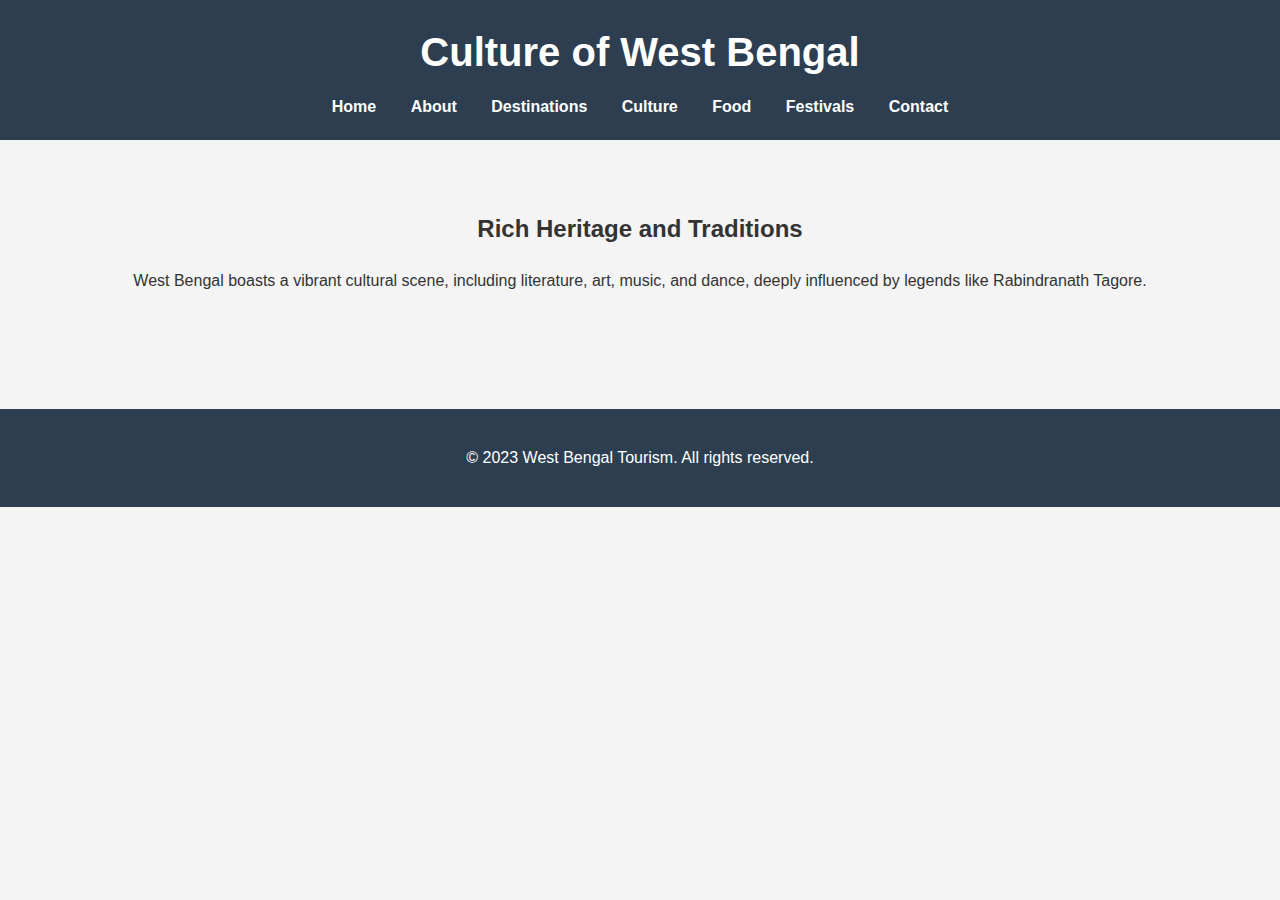
==== culture.html @ ca02631e "initial" ====
<!DOCTYPE html>
<html lang="en">
<head>
  <meta charset="UTF-8">
  <meta name="viewport" content="width=device-width, initial-scale=1.0">
  <title>Culture of West Bengal</title>
  <link rel="stylesheet" href="styles.css">
</head>
<body>
  <header>
    <div class="container">
      <h1>Culture of West Bengal</h1>
      <nav>
        <ul>
          <li><a href="index.html">Home</a></li>
          <li><a href="about.html">About</a></li>
          <li><a href="destinations.html">Destinations</a></li>
          <li><a href="culture.html">Culture</a></li>
          <li><a href="food.html">Food</a></li>
          <li><a href="festivals.html">Festivals</a></li>
          <li><a href="contact.html">Contact</a></li>
        </ul>
      </nav>
    </div>
  </header>

  <section class="content">
    <div class="container">
      <h2>Rich Heritage and Traditions</h2>
      <p>West Bengal boasts a vibrant cultural scene, including literature, art, music, and dance, deeply influenced by legends like Rabindranath Tagore.</p>
    </div>
  </section>

  <footer>
    <div class="container">
      <p>&copy; 2023 West Bengal Tourism. All rights reserved.</p>
    </div>
  </footer>
</body>
</html>
---- styles.css ----
/* General Styles */
body {
  font-family: 'Arial', sans-serif;
  margin: 0;
  padding: 0;
  line-height: 1.6;
  color: #333;
  background-color: #f4f4f4;
}

.container {
  width: 90%;
  max-width: 1200px;
  margin: 0 auto;
}

/* Header */
header {
  background: #2c3e50;
  color: #fff;
  padding: 20px 0;
  text-align: center;
}

header h1 {
  margin: 0;
  font-size: 2.5rem;
}

header h2 {
  color:#f39c12;
}

nav ul {
  list-style: none;
  padding: 0;
  margin: 10px 0 0;
}

nav ul li {
  display: inline;
  margin: 0 15px;
}

nav ul li a {
  color: #fff;
  text-decoration: none;
  font-weight: bold;
}

nav ul li a:hover {
  color: #f39c12;
}

/* Hero Section */
.hero {
  background: url('images/hero-bg.jpg') no-repeat center center/cover;
  color: #fff;
  padding: 100px 0;
  text-align: center;
}

.hero h2 {
  font-size: 2.5rem;
  margin-bottom: 20px;
}

.hero p {
  font-size: 1.2rem;
  margin-bottom: 30px;
}

.hero .btn {
  background: #f39c12;
  color: #fff;
  padding: 10px 20px;
  text-decoration: none;
  border-radius: 5px;
}

.hero .btn:hover {
  background: #e67e22;
}

/* Content Section */
.content {
  padding: 50px 0;
  text-align: center;
}

.destination-grid {
  display: flex;
  justify-content: space-around;
  flex-wrap: wrap;
}

.destination {
  background: #fff;
  padding: 20px;
  margin: 10px;
  border-radius: 5px;
  box-shadow: 0 0 10px rgba(0, 0, 0, 0.1);
  width: 30%;
}

/* Footer */
footer {
  background: #2c3e50;
  color: #fff;
  text-align: center;
  padding: 20px 0;
  margin-top: 50px;
}
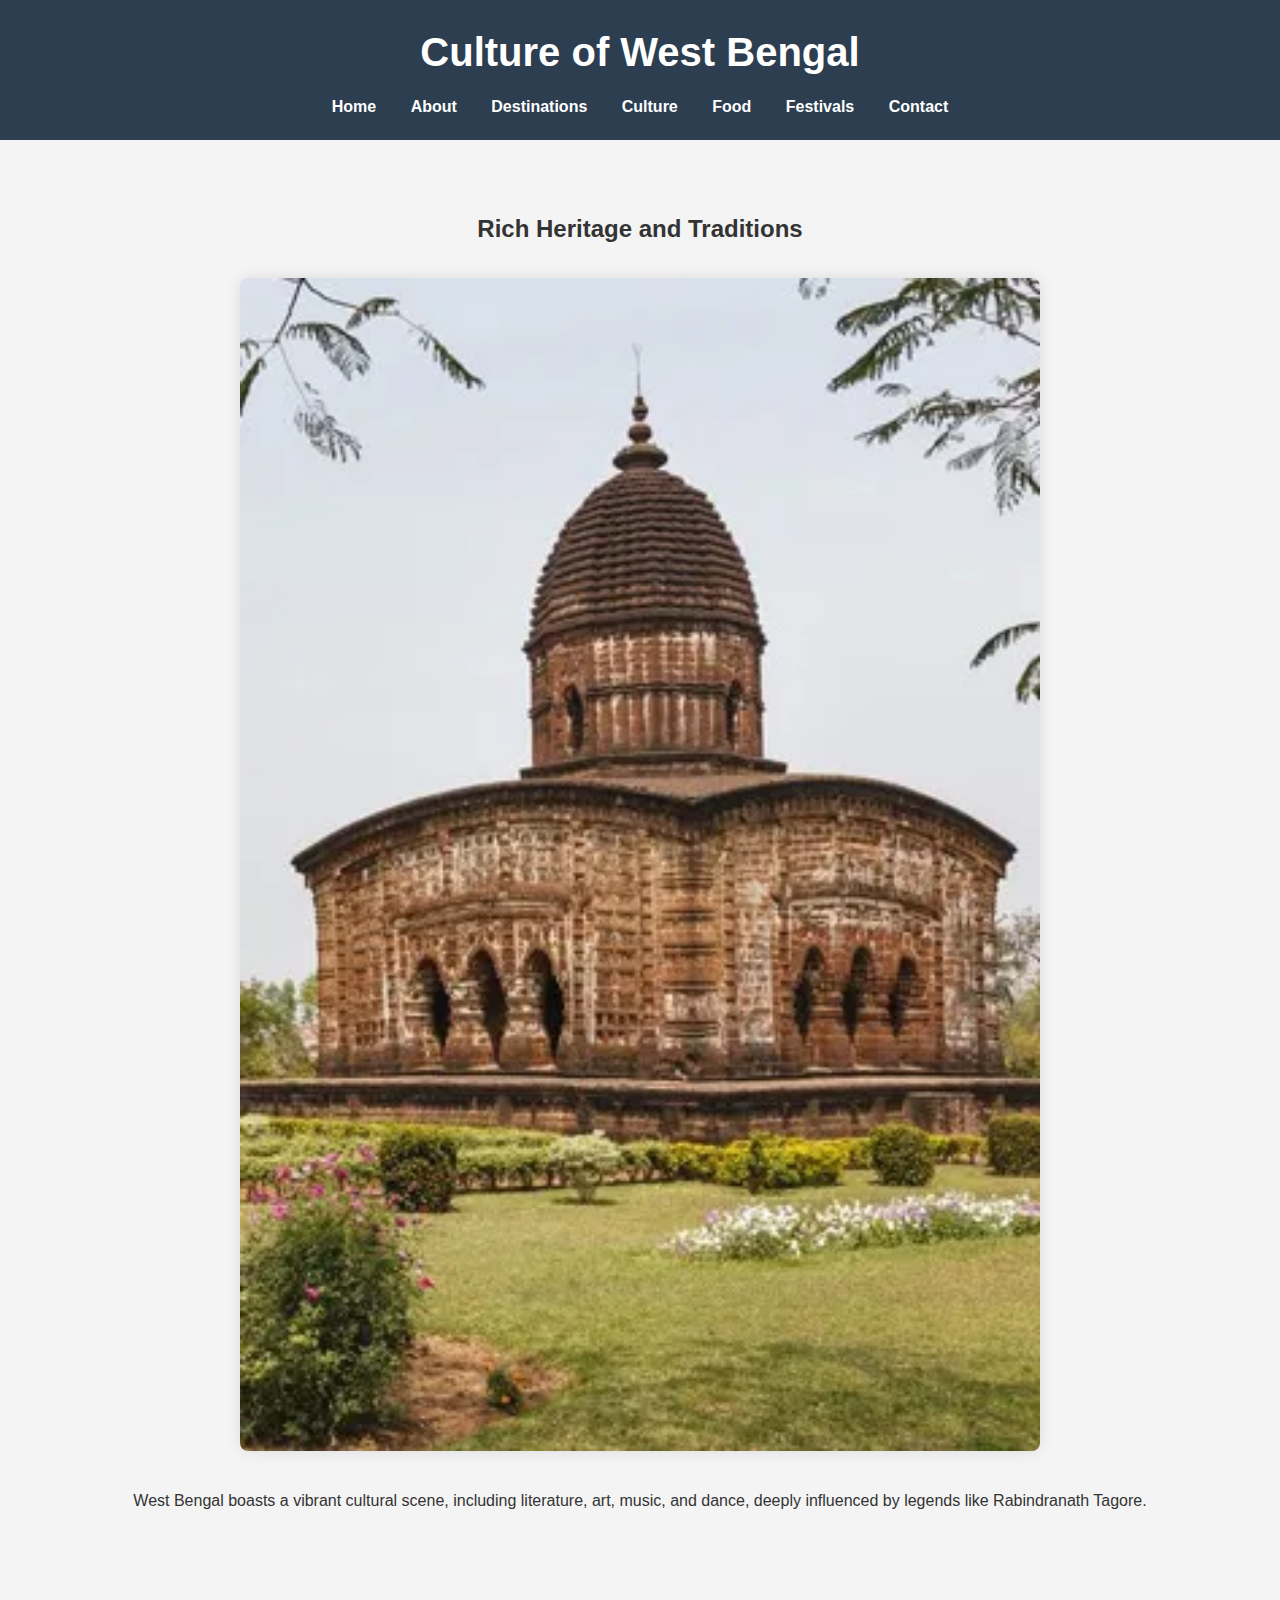
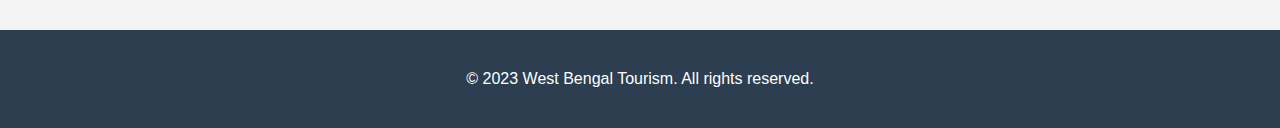
==== commit 8f3659cf: "initial" ====
--- a/culture.html
+++ b/culture.html
@@ -25,11 +25,14 @@
   </header>
 
   <section class="content">
-    <div class="container">
-      <h2>Rich Heritage and Traditions</h2>
-      <p>West Bengal boasts a vibrant cultural scene, including literature, art, music, and dance, deeply influenced by legends like Rabindranath Tagore.</p>
+  <div class="container">
+    <h2>Rich Heritage and Traditions</h2>
+    <div class="culture-image">
+      <img src="./images/heritage.webp" alt="West Bengal Heritage">
     </div>
-  </section>
+    <p>West Bengal boasts a vibrant cultural scene, including literature, art, music, and dance, deeply influenced by legends like Rabindranath Tagore.</p>
+  </div>
+</section>
 
   <footer>
     <div class="container">
--- a/styles.css
+++ b/styles.css
@@ -110,4 +110,66 @@
   text-align: center;
   padding: 20px 0;
   margin-top: 50px;
+}
+
+/* Add these styles to styles.css */
+.destination {
+  background: #fff;
+  padding: 20px;
+  margin: 10px;
+  border-radius: 5px;
+  box-shadow: 0 0 10px rgba(0, 0, 0, 0.1);
+  width: 30%;
+  transition: transform 0.3s ease;
+}
+
+.destination:hover {
+  transform: translateY(-5px);
+}
+
+.destination img {
+  width: 100%;
+  height: 200px;
+  object-fit: cover;
+  border-radius: 5px;
+  margin-bottom: 15px;
+}
+
+/* Update hero section styles */
+.hero {
+  background: linear-gradient(rgba(0, 0, 0, 0.5), rgba(0, 0, 0, 0.5)),
+              url('./images/heritage.webp') no-repeat center center/cover;
+  color: #fff;
+  padding: 100px 0;
+  text-align: center;
+}
+
+/* Add responsive styles */
+@media screen and (max-width: 768px) {
+  .destination {
+    width: 45%;
+  }
+}
+
+@media screen and (max-width: 480px) {
+  .destination {
+    width: 100%;
+  }
+  
+  .destination img {
+    height: 180px;
+  }
+}
+
+/* Add to styles.css */
+.culture-image {
+  max-width: 800px;
+  margin: 30px auto;
+}
+
+.culture-image img {
+  width: 100%;
+  height: auto;
+  border-radius: 8px;
+  box-shadow: 0 0 15px rgba(0, 0, 0, 0.1);
 }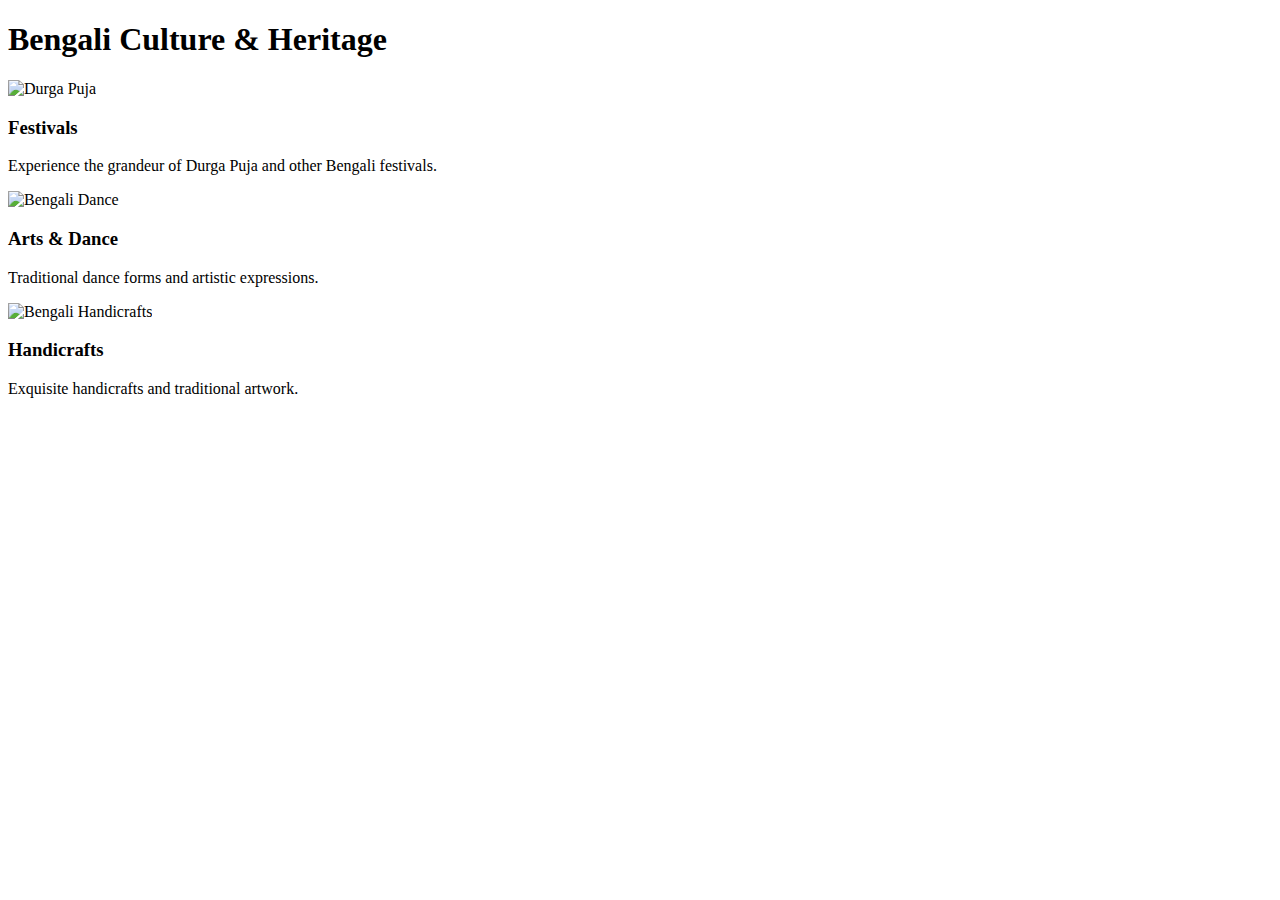
==== commit a5eb4703: "4th" ====
--- a/culture.html
+++ b/culture.html
@@ -1,43 +1,41 @@
 <!DOCTYPE html>
 <html lang="en">
 <head>
-  <meta charset="UTF-8">
-  <meta name="viewport" content="width=device-width, initial-scale=1.0">
-  <title>Culture of West Bengal</title>
-  <link rel="stylesheet" href="styles.css">
+    <meta charset="UTF-8">
+    <meta name="viewport" content="width=device-width, initial-scale=1.0">
+    <title>Bengali Culture - West Bengal Tourism</title>
+    <link rel="stylesheet" href="../css/style.css">
 </head>
 <body>
-  <header>
-    <div class="container">
-      <h1>Culture of West Bengal</h1>
-      <nav>
-        <ul>
-          <li><a href="index.html">Home</a></li>
-          <li><a href="about.html">About</a></li>
-          <li><a href="destinations.html">Destinations</a></li>
-          <li><a href="culture.html">Culture</a></li>
-          <li><a href="food.html">Food</a></li>
-          <li><a href="festivals.html">Festivals</a></li>
-          <li><a href="contact.html">Contact</a></li>
-        </ul>
-      </nav>
-    </div>
-  </header>
+    <!-- Navigation same as index.html -->
+    
+    <main class="culture-page">
+        <section class="page-hero">
+            <h1>Bengali Culture & Heritage</h1>
+        </section>
 
-  <section class="content">
-  <div class="container">
-    <h2>Rich Heritage and Traditions</h2>
-    <div class="culture-image">
-      <img src="./images/heritage.webp" alt="West Bengal Heritage">
-    </div>
-    <p>West Bengal boasts a vibrant cultural scene, including literature, art, music, and dance, deeply influenced by legends like Rabindranath Tagore.</p>
-  </div>
-</section>
+        <section class="culture-grid">
+            <div class="culture-card">
+                <img src="../images/durga-puja.jpg" alt="Durga Puja">
+                <!-- Suggested image: Decorated Durga idol -->
+                <h3>Festivals</h3>
+                <p>Experience the grandeur of Durga Puja and other Bengali festivals.</p>
+            </div>
 
-  <footer>
-    <div class="container">
-      <p>&copy; 2023 West Bengal Tourism. All rights reserved.</p>
-    </div>
-  </footer>
+            <div class="culture-card">
+                <img src="../images/dance.jpg" alt="Bengali Dance">
+                <!-- Suggested image: Traditional Bengali dance performance -->
+                <h3>Arts & Dance</h3>
+                <p>Traditional dance forms and artistic expressions.</p>
+            </div>
+
+            <div class="culture-card">
+                <img src="../images/handicrafts.jpg" alt="Bengali Handicrafts">
+                <!-- Suggested image: Traditional Bengali handicrafts -->
+                <h3>Handicrafts</h3>
+                <p>Exquisite handicrafts and traditional artwork.</p>
+            </div>
+        </section>
+    </main>
 </body>
-</html>
+</html>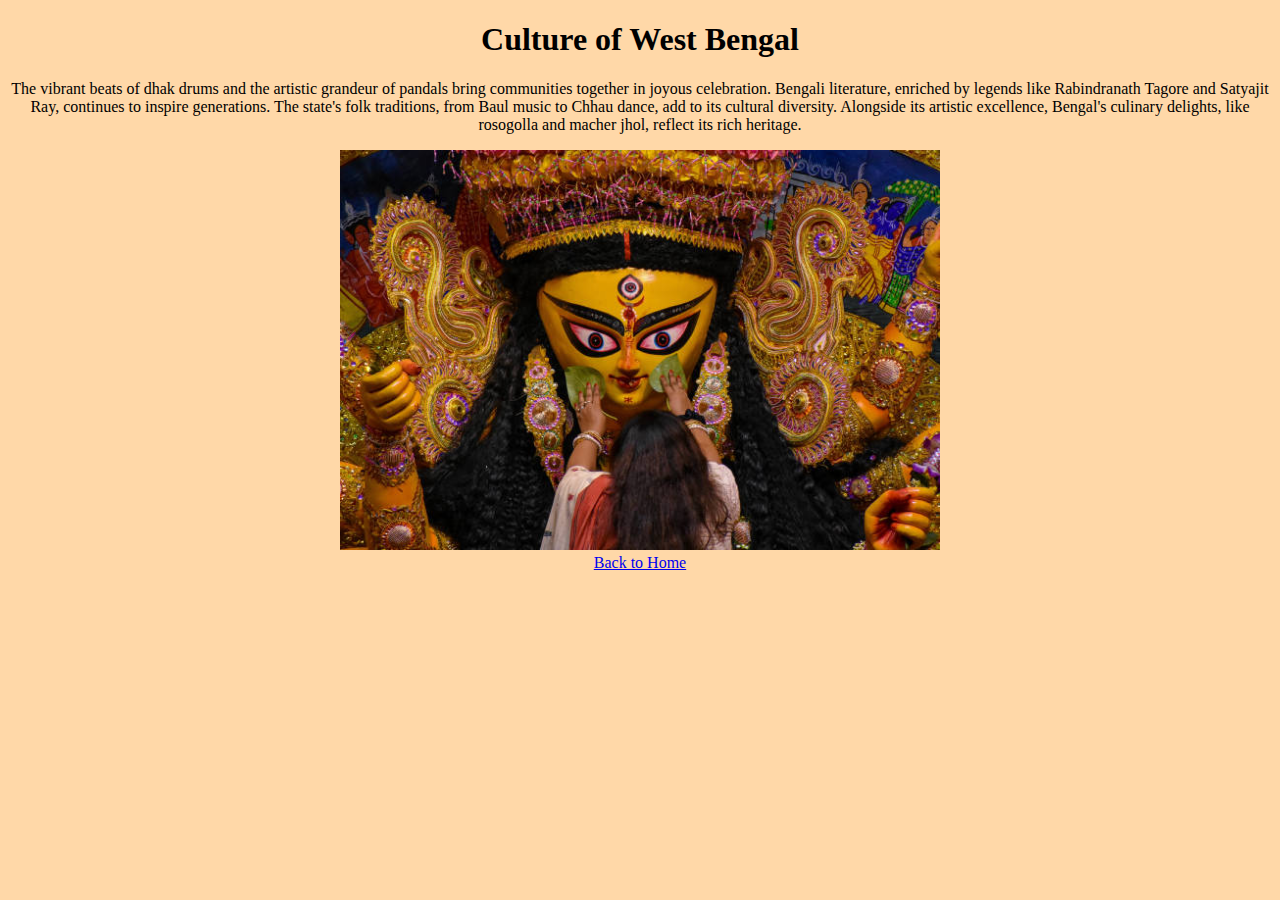
==== commit b8cd52a0: "final" ====
--- a/culture.html
+++ b/culture.html
@@ -1,41 +1,34 @@
 <!DOCTYPE html>
 <html lang="en">
+    <center>
 <head>
     <meta charset="UTF-8">
     <meta name="viewport" content="width=device-width, initial-scale=1.0">
-    <title>Bengali Culture - West Bengal Tourism</title>
-    <link rel="stylesheet" href="../css/style.css">
+    <meta name="description" content="Experience the vibrant culture of West Bengal, a land of festivals, music, and traditions.">
+    <title>West Bengal Tourism - Culture</title>
+    <style>
+        body {
+            background-color: #FFD8A8; /* Light orange tint */
+        }
+    </style>
 </head>
 <body>
-    <!-- Navigation same as index.html -->
+    <header>
+        <h1>Culture of West Bengal</h1>
+    </header>
     
-    <main class="culture-page">
-        <section class="page-hero">
-            <h1>Bengali Culture & Heritage</h1>
-        </section>
-
-        <section class="culture-grid">
-            <div class="culture-card">
-                <img src="../images/durga-puja.jpg" alt="Durga Puja">
-                <!-- Suggested image: Decorated Durga idol -->
-                <h3>Festivals</h3>
-                <p>Experience the grandeur of Durga Puja and other Bengali festivals.</p>
-            </div>
-
-            <div class="culture-card">
-                <img src="../images/dance.jpg" alt="Bengali Dance">
-                <!-- Suggested image: Traditional Bengali dance performance -->
-                <h3>Arts & Dance</h3>
-                <p>Traditional dance forms and artistic expressions.</p>
-            </div>
-
-            <div class="culture-card">
-                <img src="../images/handicrafts.jpg" alt="Bengali Handicrafts">
-                <!-- Suggested image: Traditional Bengali handicrafts -->
-                <h3>Handicrafts</h3>
-                <p>Exquisite handicrafts and traditional artwork.</p>
-            </div>
+    <main>
+        <section>
+            <p>The vibrant beats of dhak drums and the artistic grandeur of pandals bring communities together in joyous celebration. Bengali literature, enriched by legends like Rabindranath Tagore and Satyajit Ray, continues to inspire generations. The state's folk traditions, from Baul music to Chhau dance, add to its cultural diversity. Alongside its artistic excellence, Bengal's culinary delights, like rosogolla and macher jhol, reflect its rich heritage.</p>
+            <img src="gettyimages-2177552017-612x612.jpg" alt="Culture of West Bengal" width="600" height="400">
         </section>
     </main>
+    
+    <footer>
+        <nav>
+            <a href="index.html">Back to Home</a>
+        </nav>
+    </footer>
+</center>
 </body>
 </html>